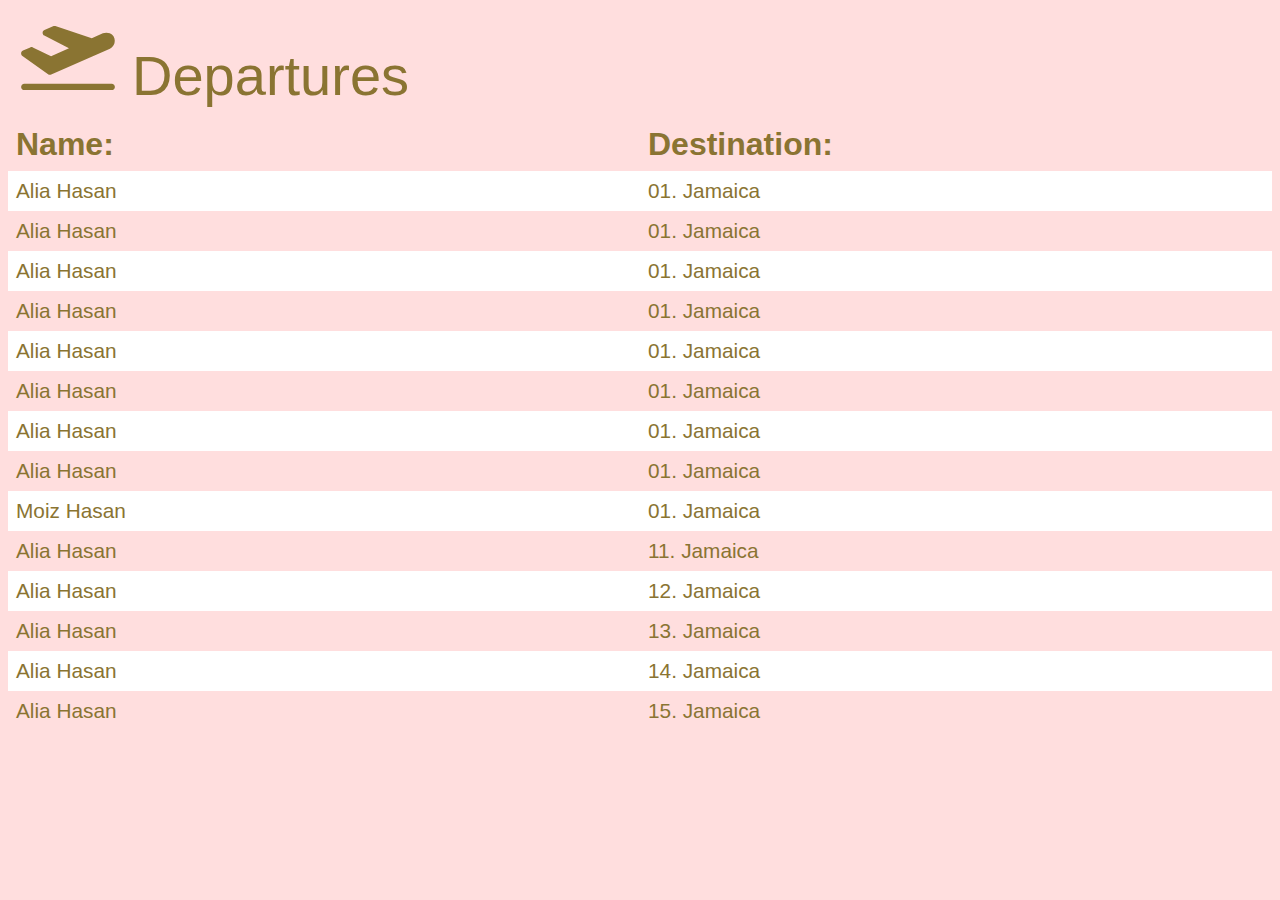
==== index.html @ 4b455fe4 "renamed for pages" ====
<!DOCTYPE html>
<html>
  <head>
    <meta charset="utf-8">
  <title>Seating Chart</title>
  <link rel="stylesheet" type="text/css" href="index.css">
  </head>
<body>
<div>
<object id='flightIcon' data="flight_icon.svg" width="100" height="100"> </object>
<h1 id='bigGold'>Departures</h1>
</div>
<table>
  <th>Name:</h2>
  <th>Destination:</h2>
</table> 
<script src='createTable.js' type="text/javascript"></script>
</body>
</html>
---- index.css ----
body {
  font-family: calibri;
  background-color: #ffdede;
}

table {
  font-family: arial, sans-serif;
  border-collapse: collapse;
  width: 100%;
  margin-top:10px;
}

td,
th {
  text-align: left;
  padding: 8px;
  width: 50%;
  color: #8a7432;
}

td {
  font-size: 1.3em;
  animation-name: flip;
  animation-delay: -2s;
  animation-duration: 8s;
}

th {
  font-size: 2em;
}

tr:nth-child(even) {
  background-color: #fff;
}

tr:nth-child(odd) {
  background-color: #ffdede;
}

.tableHeader {
  display: inline;
}

#bigGold {
  display: inline;
  color: #8a7432;
  font-size: 3.5em;
  font-family: Verdana, Geneva, Tahoma, sans-serif;
  font-weight: 400;
}

#flightIcon {
  display: inline;
  vertical-align: bottom;
  margin-right: 10px;
  margin-left: 10px;
}

@keyframes flip {
  0% {
    transform: rotateX(0deg);
  }
  50% {
    transform: rotateX(90deg);
  }
  100% {
    transform: rotateX(00deg);
  }
}
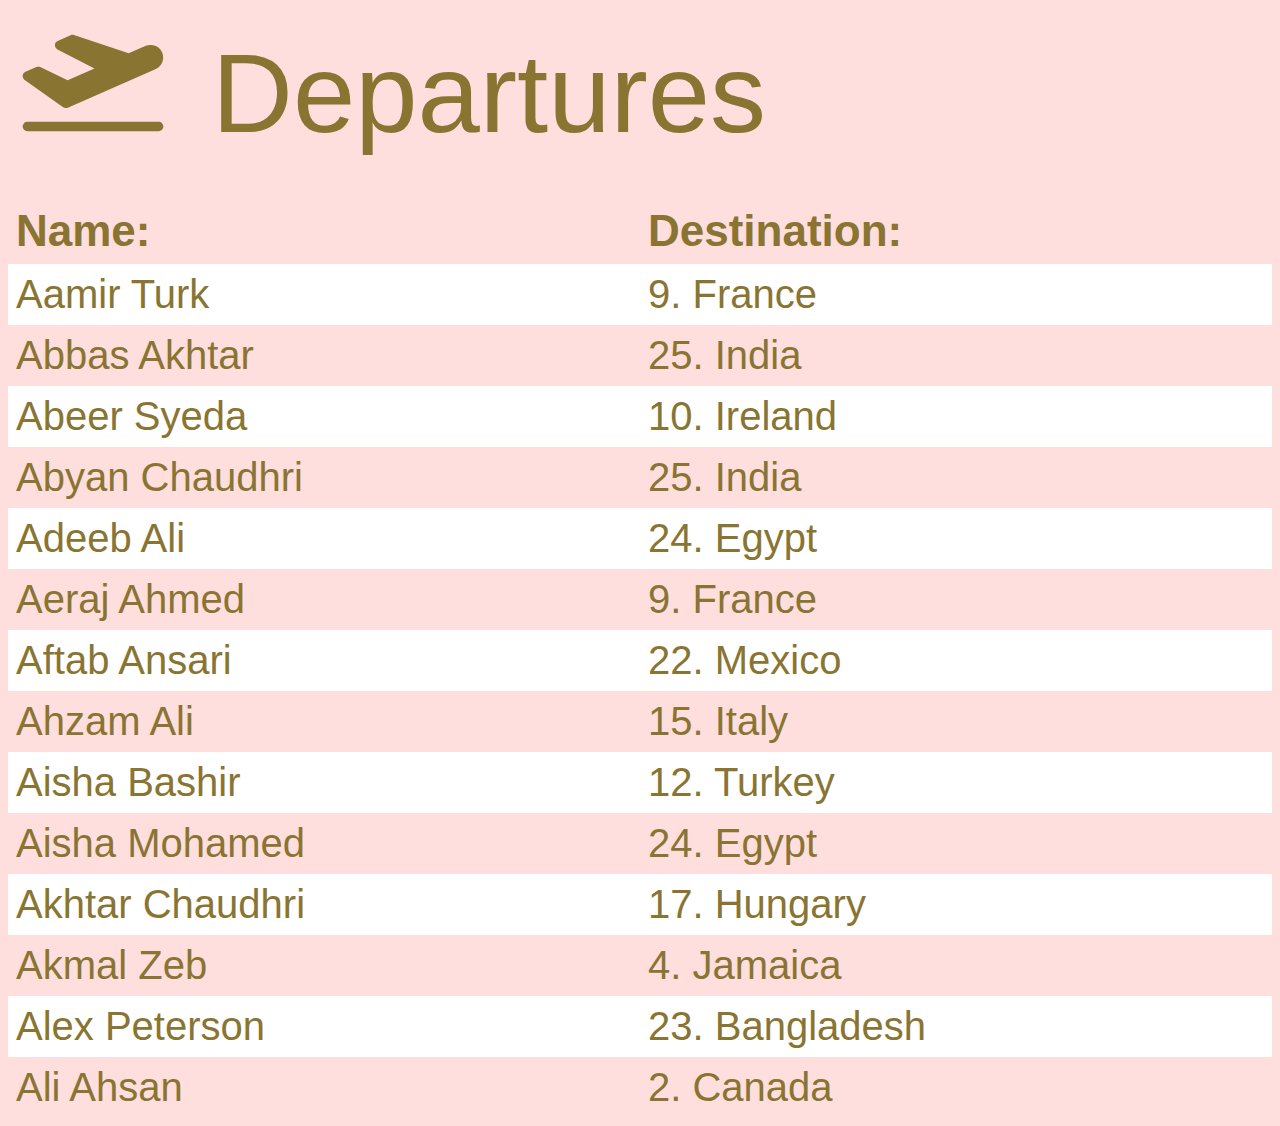
==== commit 7df99568: "big screen formatting" ====
--- a/index.html
+++ b/index.html
@@ -7,7 +7,7 @@
   </head>
 <body>
 <div>
-<object id='flightIcon' data="flight_icon.svg" width="100" height="100"> </object>
+<object id='flightIcon' data="flight_icon.svg" width="150" height="150"> </object>
 <h1 id='bigGold'>Departures</h1>
 </div>
 <table>
--- a/index.css
+++ b/index.css
@@ -7,7 +7,7 @@
   font-family: arial, sans-serif;
   border-collapse: collapse;
   width: 100%;
-  margin-top:10px;
+  margin-top:40px;
 }
 
 td,
@@ -19,14 +19,14 @@
 }
 
 td {
-  font-size: 1.3em;
+  font-size: 2.5em;
   animation-name: flip;
   animation-delay: -2s;
   animation-duration: 8s;
 }
 
 th {
-  font-size: 2em;
+  font-size: 2.75em;
 }
 
 tr:nth-child(even) {
@@ -44,9 +44,10 @@
 #bigGold {
   display: inline;
   color: #8a7432;
-  font-size: 3.5em;
+  font-size: 7em;
   font-family: Verdana, Geneva, Tahoma, sans-serif;
   font-weight: 400;
+  margin-left: 30px;
 }
 
 #flightIcon {
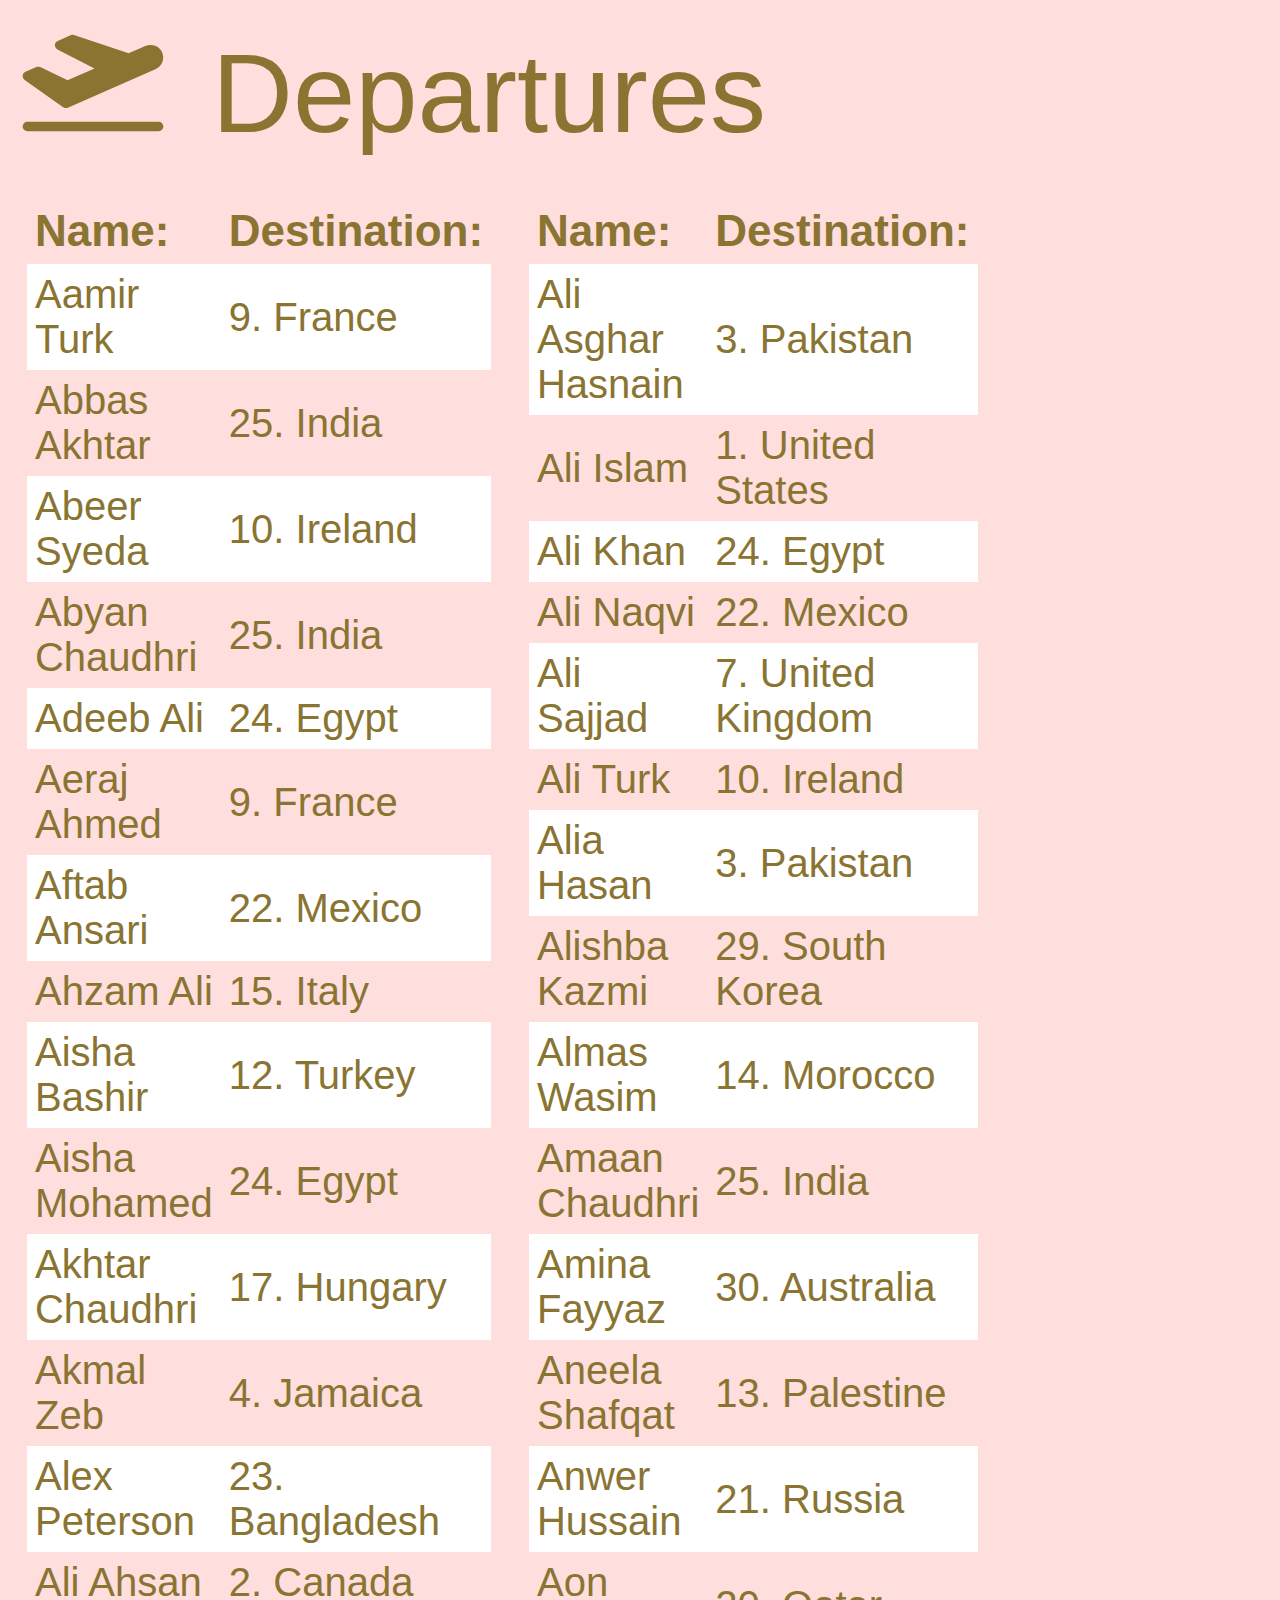
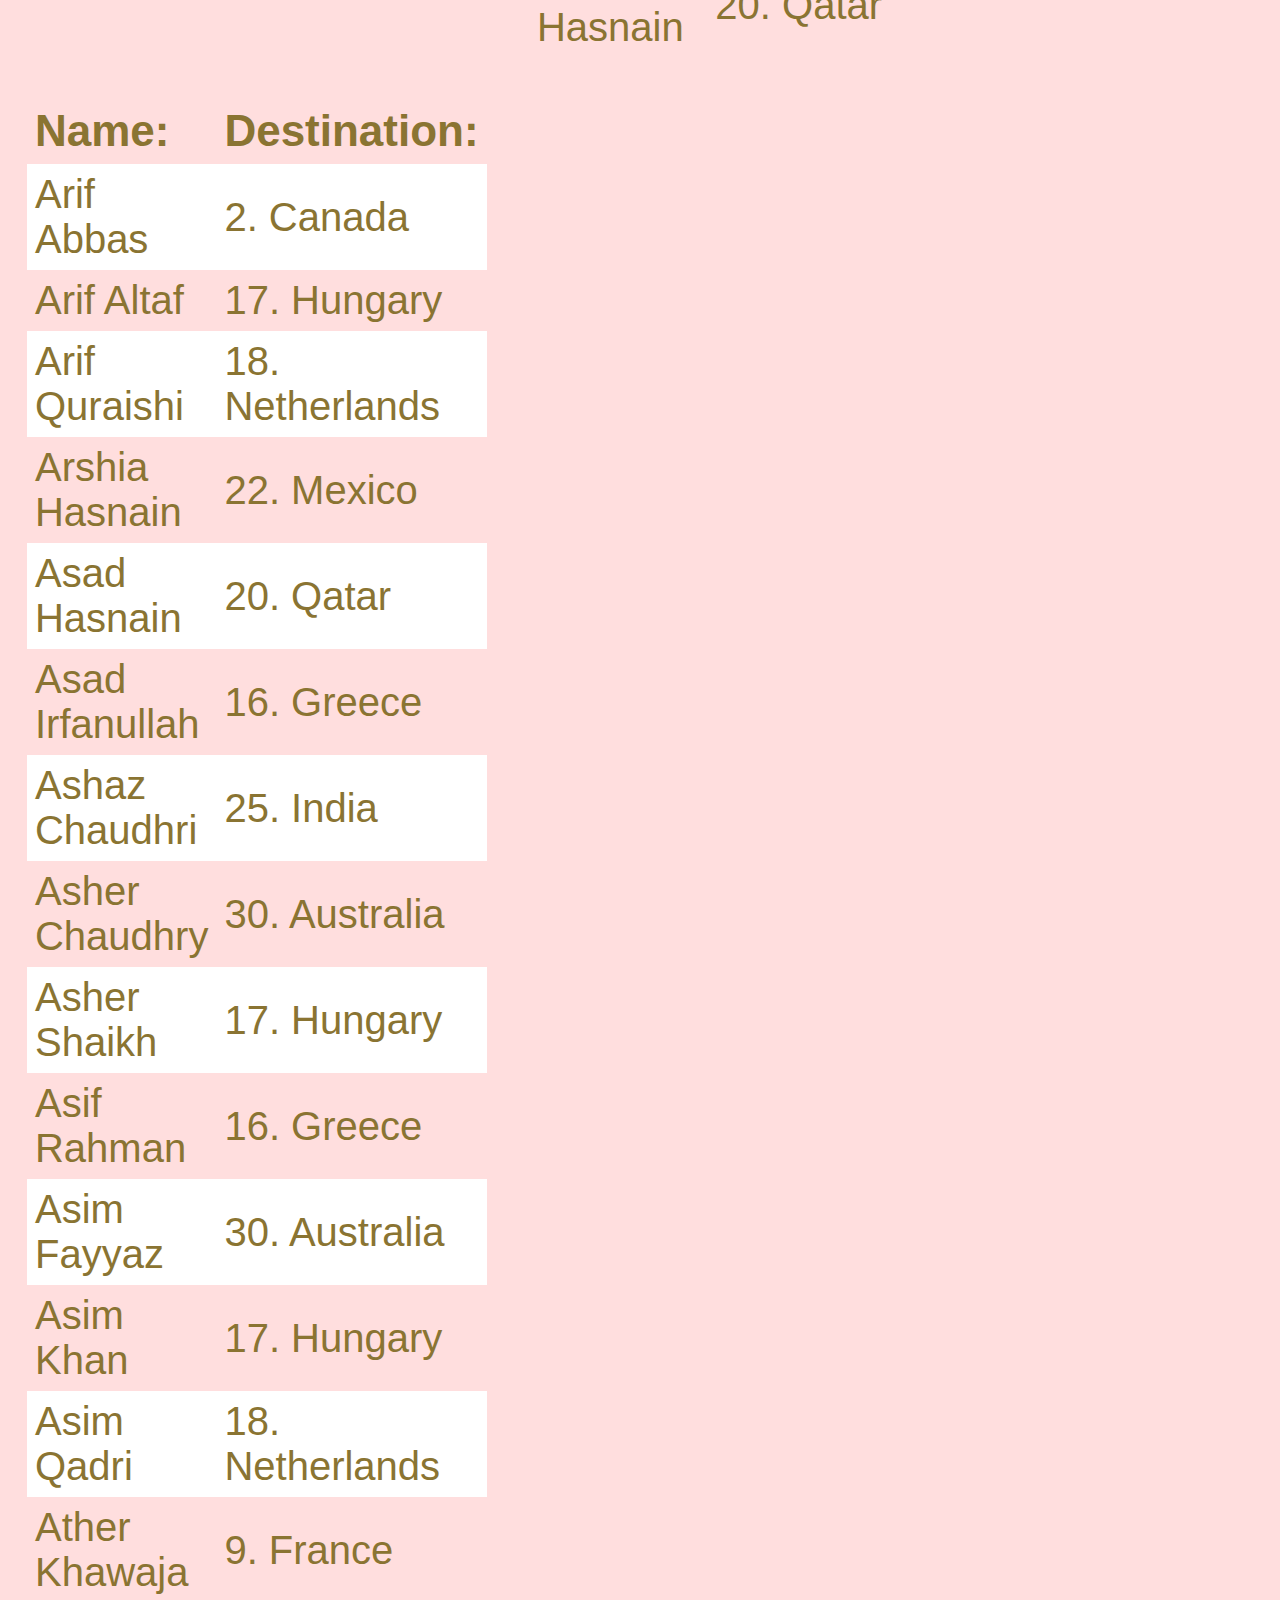
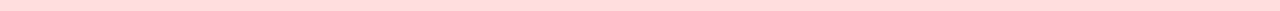
==== commit a5c88dcf: "three columns" ====
--- a/index.html
+++ b/index.html
@@ -10,10 +10,18 @@
 <object id='flightIcon' data="flight_icon.svg" width="150" height="150"> </object>
 <h1 id='bigGold'>Departures</h1>
 </div>
-<table>
+<table id="left">
   <th>Name:</h2>
   <th>Destination:</h2>
-</table> 
+</table>
+<table id="middle">
+  <th>Name:</h2>
+  <th>Destination:</h2>
+</table>
+<table id="right">
+  <th>Name:</h2>
+  <th>Destination:</h2>
+</table>
 <script src='createTable.js' type="text/javascript"></script>
 </body>
 </html>--- a/index.css
+++ b/index.css
@@ -6,15 +6,17 @@
 table {
   font-family: arial, sans-serif;
   border-collapse: collapse;
-  width: 100%;
+  width: 30%;
+  margin-left: 1.5%;
+  margin-right: 1.5%;
   margin-top:40px;
+  display: inline-table;
 }
 
 td,
 th {
   text-align: left;
   padding: 8px;
-  width: 50%;
   color: #8a7432;
 }
 
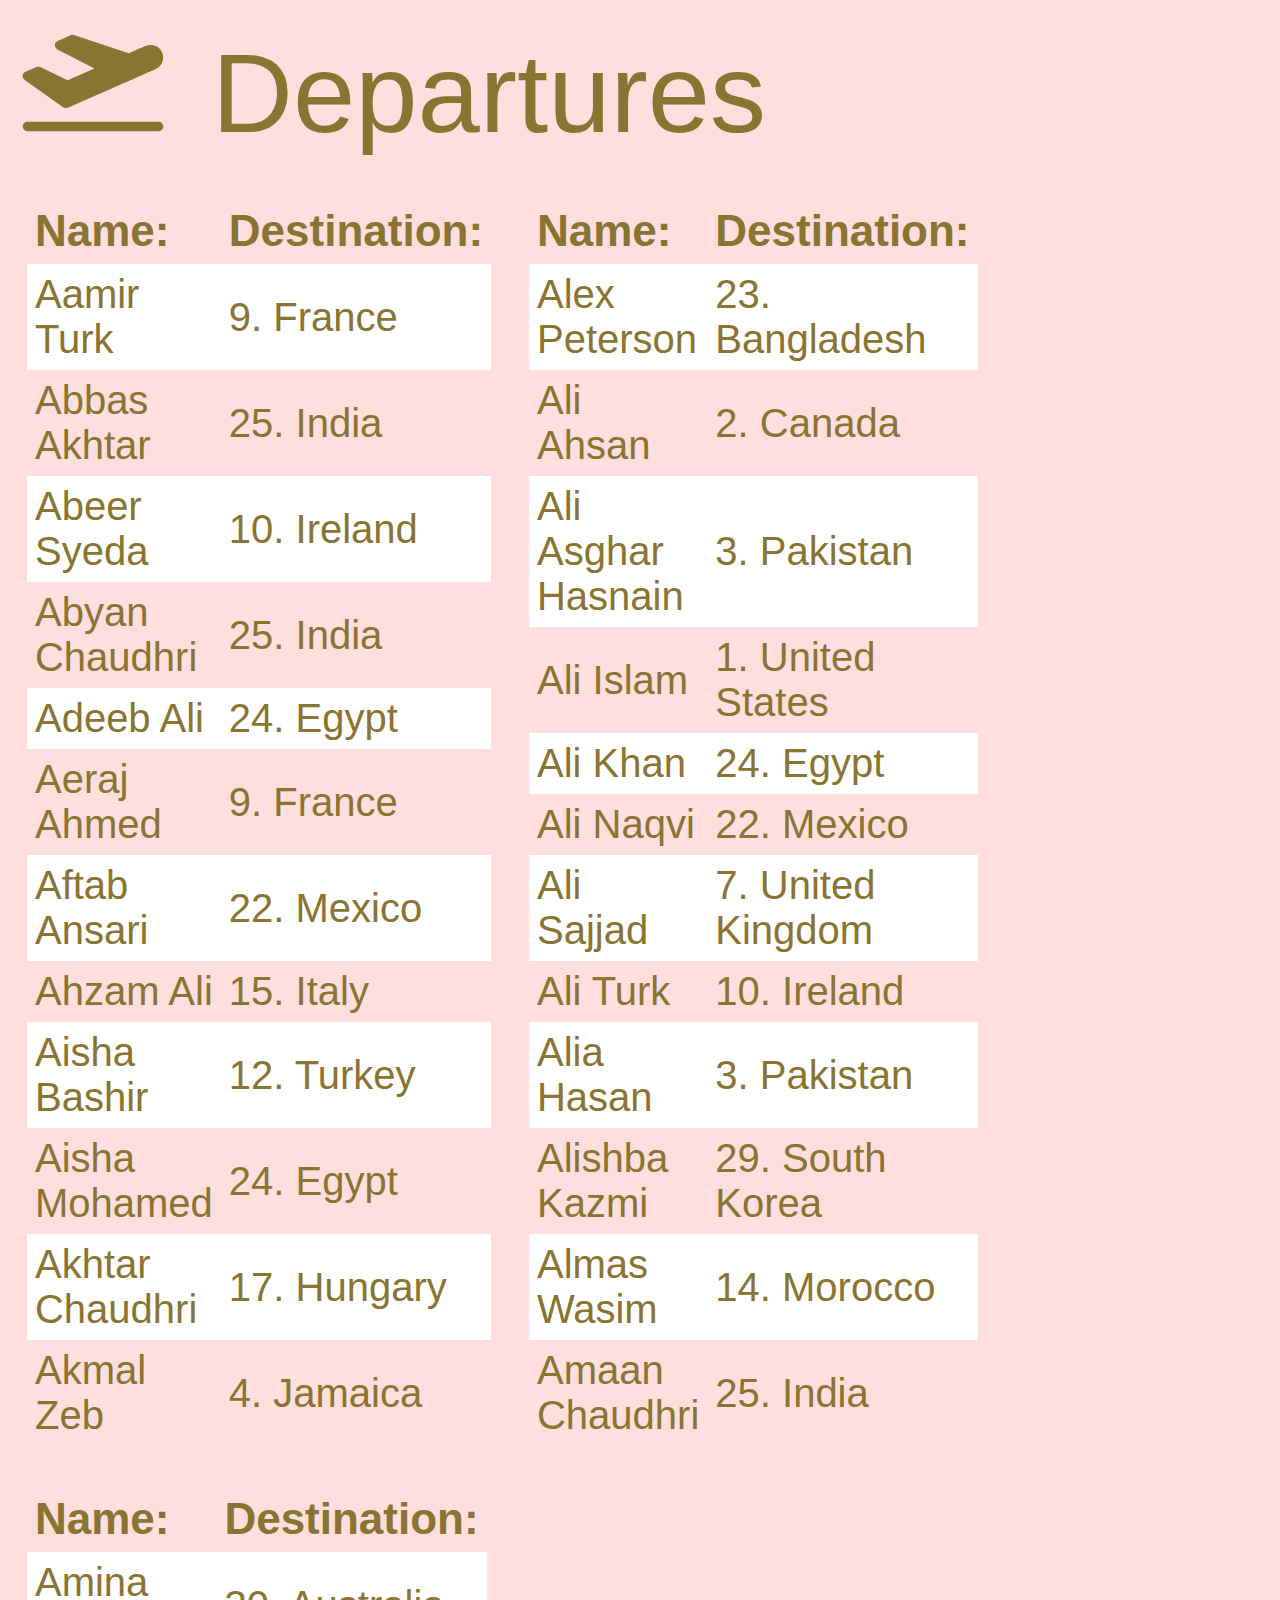
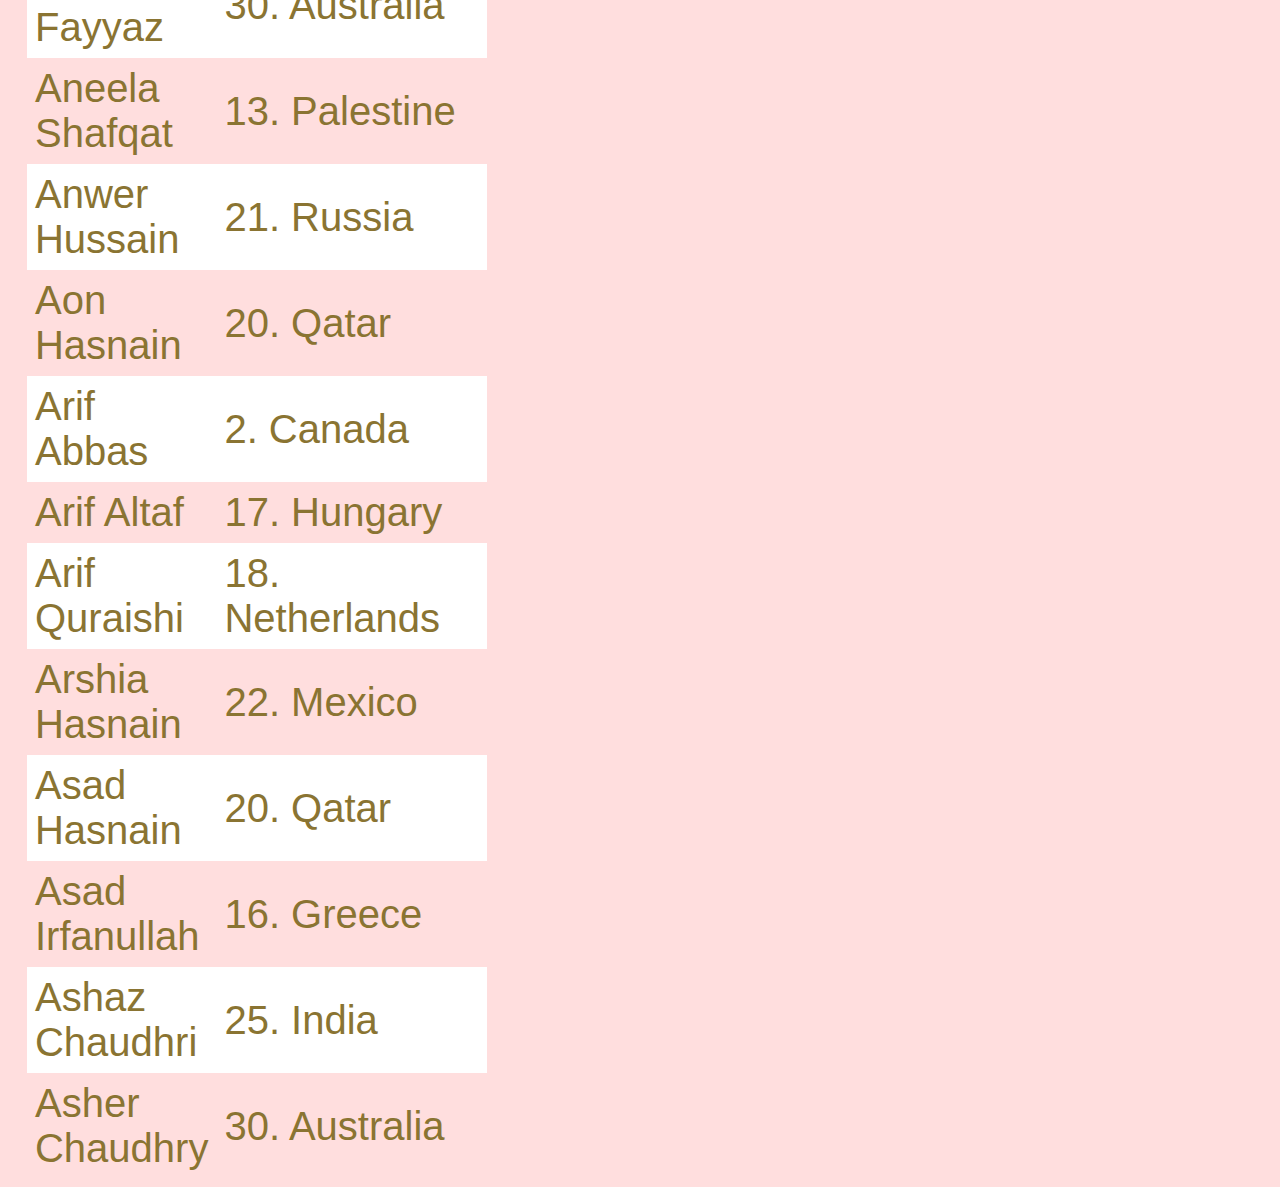
==== commit e99de568: "added media query" ====
--- a/index.html
+++ b/index.html
@@ -2,6 +2,7 @@
 <html>
   <head>
     <meta charset="utf-8">
+    <meta name="viewport" content="width=device-width, initial-scale=1, minimum-scale=1" />
   <title>Seating Chart</title>
   <link rel="stylesheet" type="text/css" href="index.css">
   </head>
--- a/index.css
+++ b/index.css
@@ -70,3 +70,14 @@
     transform: rotateX(00deg);
   }
 }
+
+@media only screen and (max-width: 768px) {
+  /* For mobile phones: */
+  #middle, #right {
+    display: none;
+  }
+
+  table {
+    width: 100%;
+  }
+}